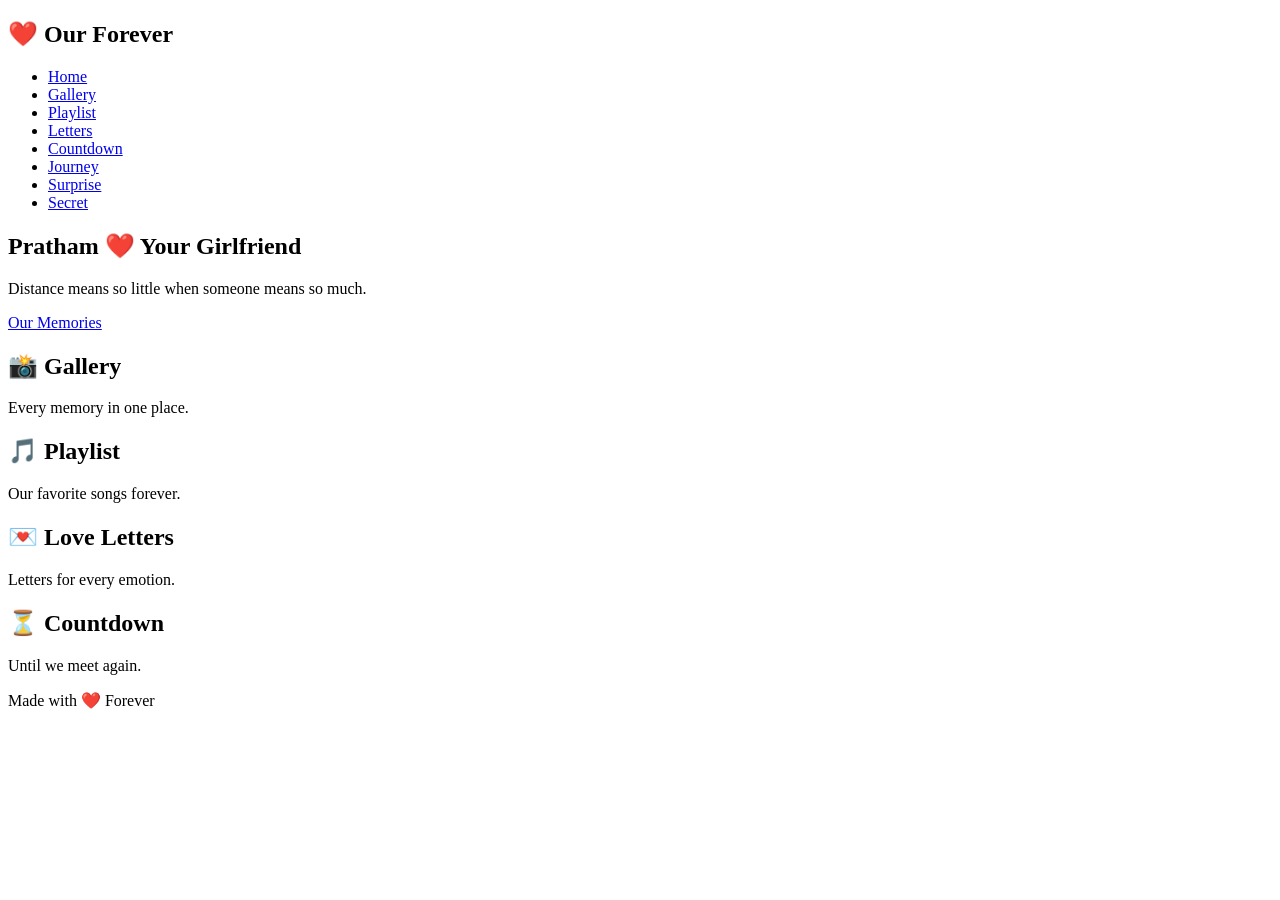
==== Our-Forever/index.html @ 72029a14 "Add initial HTML structure for Our Forever page" ====
<!DOCTYPE html>
<html lang="en">
<head>
<meta charset="UTF-8">
<meta name="viewport" content="width=device-width, initial-scale=1.0">
<title>Our Forever ❤️</title>

<link rel="stylesheet" href="css/style.css">

<link href="https://fonts.googleapis.com/css2?family=Poppins:wght@300;400;600;700&family=Dancing+Script:wght@700&display=swap" rel="stylesheet">
</head>

<body>

<div class="hearts"></div>

<nav>

<h2>❤️ Our Forever</h2>

<ul>

<li><a href="index.html">Home</a></li>

<li><a href="gallery.html">Gallery</a></li>

<li><a href="playlist.html">Playlist</a></li>

<li><a href="letters.html">Letters</a></li>

<li><a href="countdown.html">Countdown</a></li>

<li><a href="journey.html">Journey</a></li>

<li><a href="surprise.html">Surprise</a></li>

<li><a href="secret.html">Secret</a></li>

</ul>

</nav>

<section class="hero">

<h1>Pratham ❤️ Your Girlfriend</h1>

<p>
Distance means so little when someone means so much.
</p>

<a href="gallery.html" class="btn">Our Memories</a>

</section>

<section class="cards">

<div class="card">

<h2>📸 Gallery</h2>

<p>Every memory in one place.</p>

</div>

<div class="card">

<h2>🎵 Playlist</h2>

<p>Our favorite songs forever.</p>

</div>

<div class="card">

<h2>💌 Love Letters</h2>

<p>Letters for every emotion.</p>

</div>

<div class="card">

<h2>⏳ Countdown</h2>

<p>Until we meet again.</p>

</div>

</section>

<footer>

Made with ❤️ Forever

</footer>

<script src="js/app.js"></script>

</body>
</html>
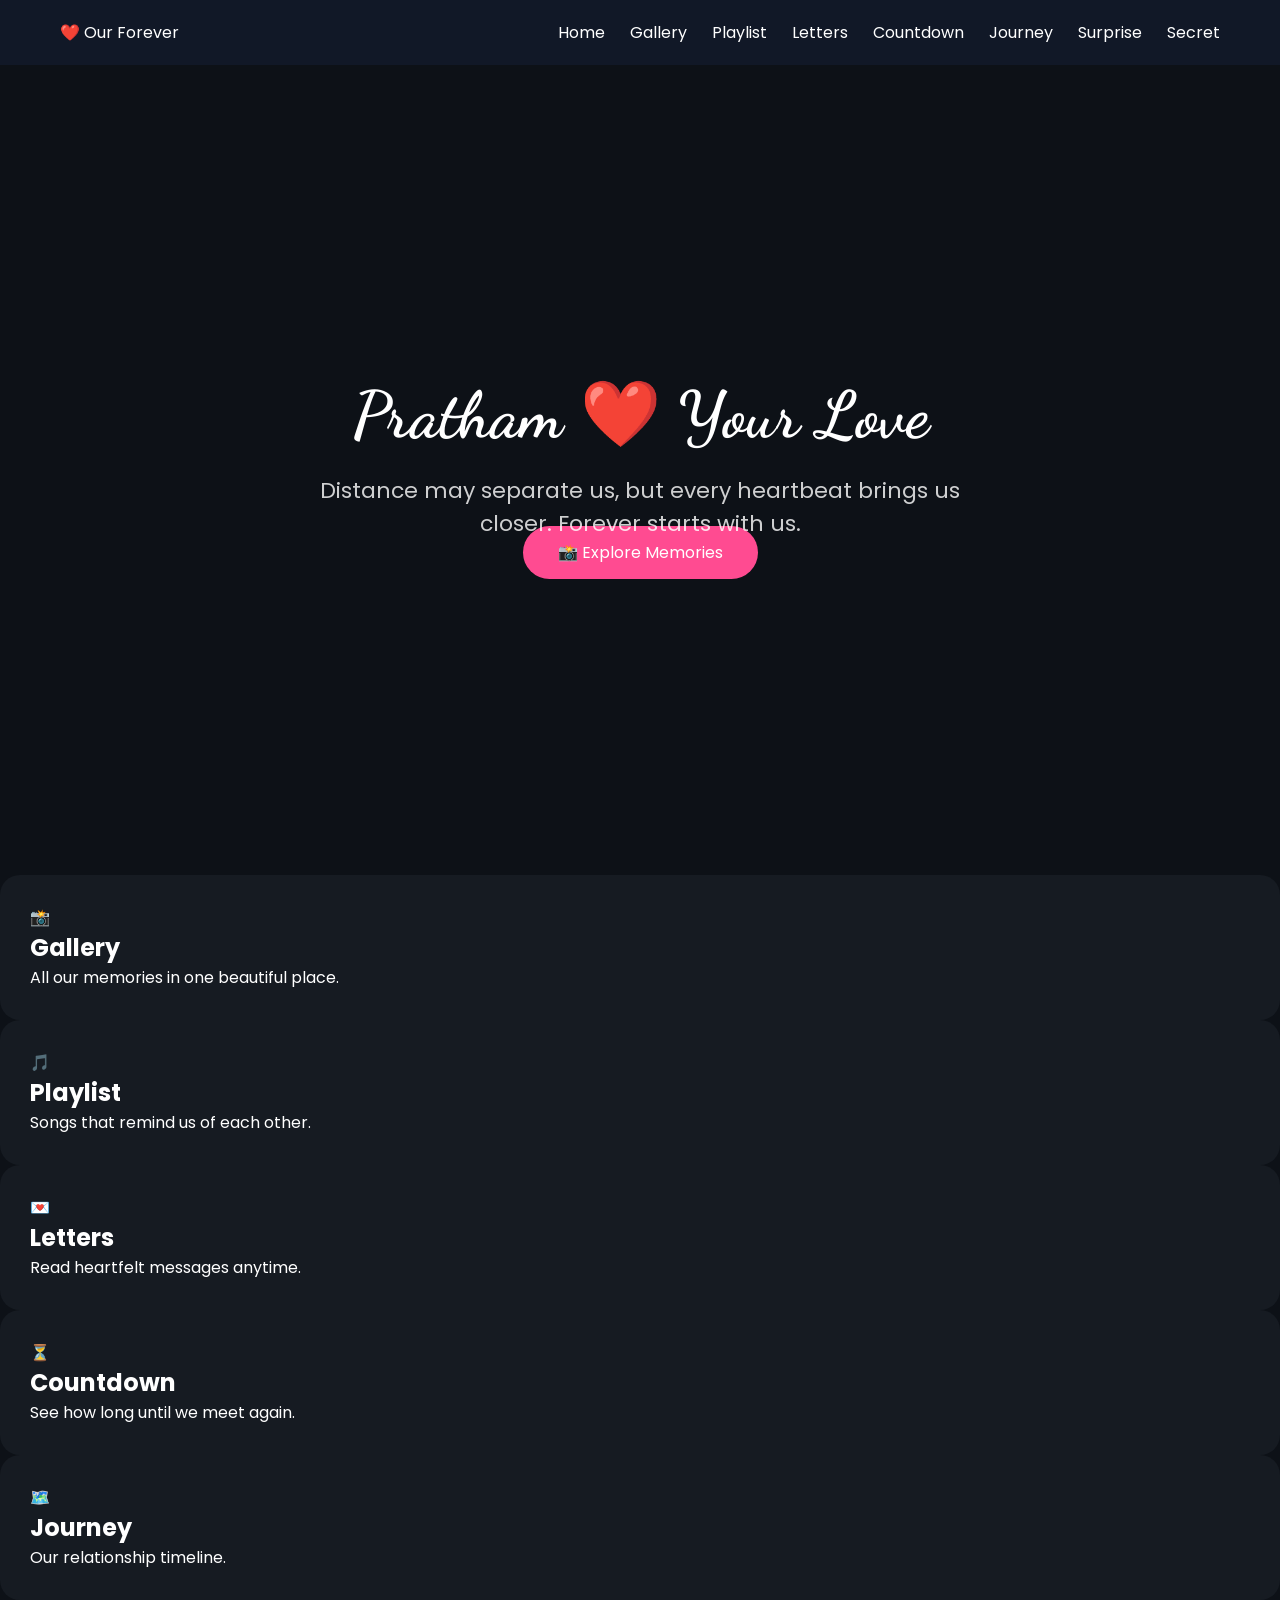
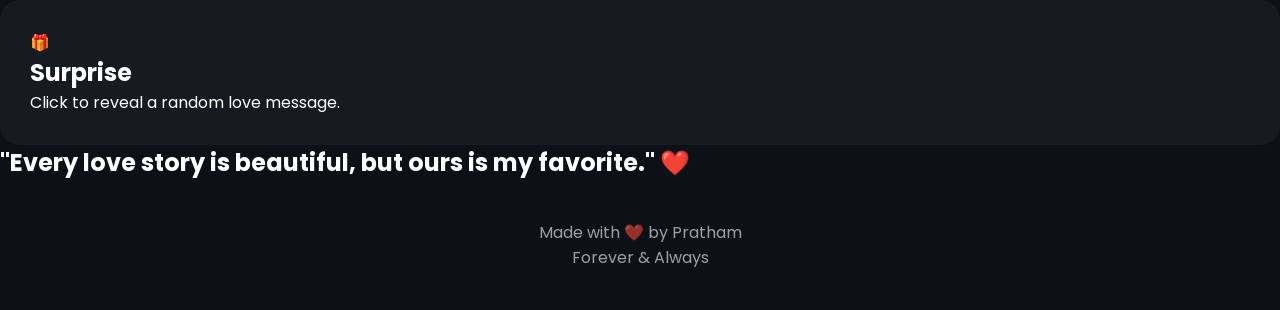
==== commit ead9bf0a: "Revise index.html for improved layout and content Updated the HTML structure and content to enhance " ====
--- a/Our-Forever/index.html
+++ b/Our-Forever/index.html
@@ -1,24 +1,33 @@
 <!DOCTYPE html>
 <html lang="en">
+
 <head>
+
 <meta charset="UTF-8">
+
 <meta name="viewport" content="width=device-width, initial-scale=1.0">
+
 <title>Our Forever ❤️</title>
 
 <link rel="stylesheet" href="css/style.css">
 
-<link href="https://fonts.googleapis.com/css2?family=Poppins:wght@300;400;600;700&family=Dancing+Script:wght@700&display=swap" rel="stylesheet">
+<link href="https://fonts.googleapis.com/css2?family=Poppins:wght@300;400;500;600;700&family=Dancing+Script:wght@700&display=swap" rel="stylesheet">
+
+<link rel="icon" href="images/favicon.png">
+
 </head>
 
 <body>
 
-<div class="hearts"></div>
-
-<nav>
-
-<h2>❤️ Our Forever</h2>
-
-<ul>
+<header>
+
+<nav class="navbar">
+
+<div class="logo">
+❤️ Our Forever
+</div>
+
+<ul class="nav-links">
 
 <li><a href="index.html">Home</a></li>
 
@@ -40,61 +49,156 @@
 
 </nav>
 
+</header>
+
 <section class="hero">
 
-<h1>Pratham ❤️ Your Girlfriend</h1>
-
-<p>
-Distance means so little when someone means so much.
-</p>
-
-<a href="gallery.html" class="btn">Our Memories</a>
+<div class="overlay">
+
+<h1>
+Pratham ❤️ Your Love
+</h1>
+
+<p>
+
+Distance may separate us,
+
+but every heartbeat brings us closer.
+
+Forever starts with us.
+
+</p>
+
+<a href="gallery.html" class="btn">
+
+📸 Explore Memories
+
+</a>
+
+</div>
 
 </section>
 
-<section class="cards">
-
-<div class="card">
-
-<h2>📸 Gallery</h2>
-
-<p>Every memory in one place.</p>
-
-</div>
-
-<div class="card">
-
-<h2>🎵 Playlist</h2>
-
-<p>Our favorite songs forever.</p>
-
-</div>
-
-<div class="card">
-
-<h2>💌 Love Letters</h2>
-
-<p>Letters for every emotion.</p>
-
-</div>
-
-<div class="card">
-
-<h2>⏳ Countdown</h2>
-
-<p>Until we meet again.</p>
+<section class="features">
+
+<div class="card">
+
+<div class="icon">📸</div>
+
+<h2>Gallery</h2>
+
+<p>
+
+All our memories in one beautiful place.
+
+</p>
+
+</div>
+
+<div class="card">
+
+<div class="icon">🎵</div>
+
+<h2>Playlist</h2>
+
+<p>
+
+Songs that remind us of each other.
+
+</p>
+
+</div>
+
+<div class="card">
+
+<div class="icon">💌</div>
+
+<h2>Letters</h2>
+
+<p>
+
+Read heartfelt messages anytime.
+
+</p>
+
+</div>
+
+<div class="card">
+
+<div class="icon">⏳</div>
+
+<h2>Countdown</h2>
+
+<p>
+
+See how long until we meet again.
+
+</p>
+
+</div>
+
+<div class="card">
+
+<div class="icon">🗺️</div>
+
+<h2>Journey</h2>
+
+<p>
+
+Our relationship timeline.
+
+</p>
+
+</div>
+
+<div class="card">
+
+<div class="icon">🎁</div>
+
+<h2>Surprise</h2>
+
+<p>
+
+Click to reveal a random love message.
+
+</p>
 
 </div>
 
 </section>
 
+<section class="quote">
+
+<h2>
+
+"Every love story is beautiful,
+
+but ours is my favorite."
+
+❤️
+
+</h2>
+
+</section>
+
 <footer>
 
-Made with ❤️ Forever
+<p>
+
+Made with ❤️ by Pratham
+
+</p>
+
+<p>
+
+Forever & Always
+
+</p>
 
 </footer>
 
 <script src="js/app.js"></script>
 
 </body>
+
 </html>
--- a/Our-Forever/css/style.css
+++ b/Our-Forever/css/style.css
@@ -0,0 +1,154 @@
+*{
+margin:0;
+padding:0;
+box-sizing:border-box;
+font-family:Poppins,sans-serif;
+}
+
+body{
+
+background:#0d1117;
+
+color:white;
+
+overflow-x:hidden;
+
+}
+
+nav{
+
+display:flex;
+
+justify-content:space-between;
+
+align-items:center;
+
+padding:20px 60px;
+
+background:#111827;
+
+}
+
+nav ul{
+
+display:flex;
+
+list-style:none;
+
+gap:25px;
+
+}
+
+nav a{
+
+color:white;
+
+text-decoration:none;
+
+}
+
+.hero{
+
+height:90vh;
+
+display:flex;
+
+flex-direction:column;
+
+justify-content:center;
+
+align-items:center;
+
+text-align:center;
+
+padding:20px;
+
+}
+
+.hero h1{
+
+font-size:65px;
+
+font-family:"Dancing Script",cursive;
+
+margin-bottom:20px;
+
+}
+
+.hero p{
+
+font-size:22px;
+
+opacity:.8;
+
+max-width:650px;
+
+}
+
+.btn{
+
+margin-top:35px;
+
+background:#ff4b91;
+
+padding:15px 35px;
+
+border-radius:40px;
+
+color:white;
+
+text-decoration:none;
+
+transition:.4s;
+
+}
+
+.btn:hover{
+
+background:#ff2975;
+
+transform:scale(1.05);
+
+}
+
+.cards{
+
+display:grid;
+
+grid-template-columns:repeat(auto-fit,minmax(250px,1fr));
+
+gap:30px;
+
+padding:80px;
+
+}
+
+.card{
+
+background:#161b22;
+
+padding:30px;
+
+border-radius:20px;
+
+transition:.3s;
+
+}
+
+.card:hover{
+
+transform:translateY(-10px);
+
+box-shadow:0 0 25px #ff4b91;
+
+}
+
+footer{
+
+text-align:center;
+
+padding:40px;
+
+opacity:.6;
+
+}
